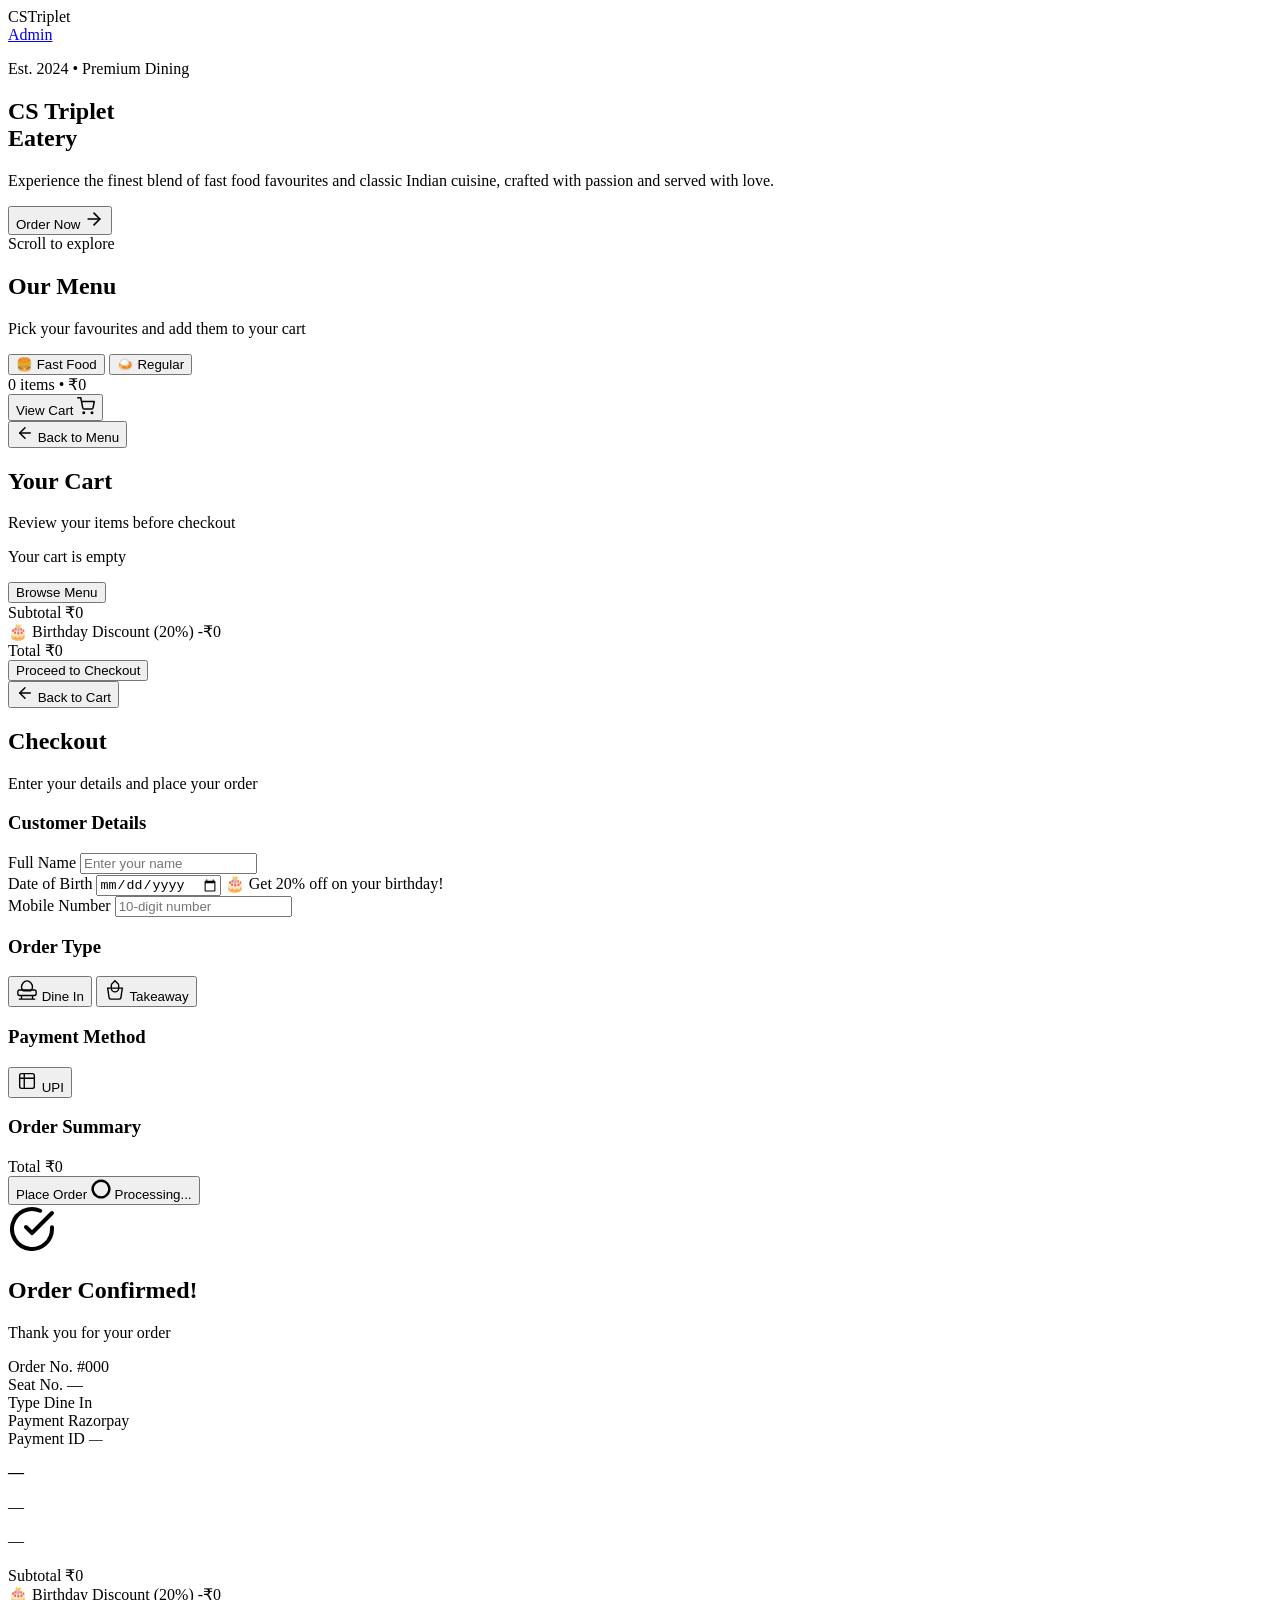
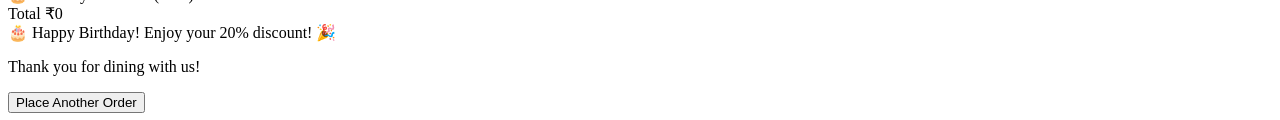
==== index.html @ 1f927024 "Add files via upload" ====
<!DOCTYPE html>
<html lang="en">
<head>
  <meta charset="UTF-8" />
  <meta name="viewport" content="width=device-width, initial-scale=1.0" />
  <title>CS Triplet Eatery — Order Online</title>
  <meta name="description" content="Order delicious fast food and regular meals from CS Triplet Eatery. Browse our menu, add to cart, and enjoy dine-in or takeaway." />
  <link rel="preconnect" href="https://fonts.googleapis.com" />
  <link rel="preconnect" href="https://fonts.gstatic.com" crossorigin />
  <link href="https://fonts.googleapis.com/css2?family=Inter:wght@300;400;500;600;700&family=Playfair+Display:wght@600;700;800&display=swap" rel="stylesheet" />
  <link rel="stylesheet" href="/css/style.css" />
</head>
<body>
  <!-- ═══════════════════════════════════════════════════════════════════════ -->
  <!-- HERO SECTION                                                          -->
  <!-- ═══════════════════════════════════════════════════════════════════════ -->
  <section id="hero-section" class="section">
    <div class="hero-bg-effects">
      <div class="hero-orb hero-orb--1"></div>
      <div class="hero-orb hero-orb--2"></div>
      <div class="hero-orb hero-orb--3"></div>
    </div>
    <nav class="hero-nav">
      <div class="hero-nav__logo">CS<span>Triplet</span></div>
      <a href="/admin" class="hero-nav__admin-link">Admin</a>
    </nav>
    <div class="hero-content">
      <p class="hero-tag">Est. 2024 • Premium Dining</p>
      <h1 class="hero-title">CS Triplet<br /><span>Eatery</span></h1>
      <p class="hero-subtitle">Experience the finest blend of fast food favourites and classic Indian cuisine, crafted with passion and served with love.</p>
      <button id="hero-cta" class="btn btn--primary btn--lg" onclick="document.getElementById('menu-section').scrollIntoView({behavior:'smooth'})">
        <span>Order Now</span>
        <svg width="20" height="20" viewBox="0 0 24 24" fill="none" stroke="currentColor" stroke-width="2" stroke-linecap="round" stroke-linejoin="round"><line x1="5" y1="12" x2="19" y2="12"/><polyline points="12 5 19 12 12 19"/></svg>
      </button>
    </div>
    <div class="hero-scroll-hint">
      <span>Scroll to explore</span>
      <div class="hero-scroll-hint__arrow"></div>
    </div>
  </section>

  <!-- ═══════════════════════════════════════════════════════════════════════ -->
  <!-- MENU SECTION                                                          -->
  <!-- ═══════════════════════════════════════════════════════════════════════ -->
  <section id="menu-section" class="section">
    <div class="section-container">

      <div class="section-header">
        <h2 class="section-title">Our Menu</h2>
        <p class="section-desc">Pick your favourites and add them to your cart</p>
      </div>

      <!-- Category Tabs -->
      <div class="menu-tabs">
        <button class="menu-tab active" data-category="fast_food" onclick="switchCategory('fast_food', this)">🍔 Fast Food</button>
        <button class="menu-tab" data-category="regular" onclick="switchCategory('regular', this)">🍛 Regular</button>
      </div>

      <!-- Menu Grid -->
      <div id="menu-grid" class="menu-grid"></div>

      <!-- Cart Summary Bar -->
      <div id="cart-bar" class="cart-bar hidden">
        <div class="cart-bar__info">
          <span id="cart-bar-count">0 items</span>
          <span class="cart-bar__dot">•</span>
          <span id="cart-bar-total">₹0</span>
        </div>
        <button class="btn btn--primary" onclick="showSection('cart-section')">
          View Cart
          <svg width="18" height="18" viewBox="0 0 24 24" fill="none" stroke="currentColor" stroke-width="2" stroke-linecap="round" stroke-linejoin="round"><circle cx="9" cy="21" r="1"/><circle cx="20" cy="21" r="1"/><path d="M1 1h4l2.68 13.39a2 2 0 0 0 2 1.61h9.72a2 2 0 0 0 2-1.61L23 6H6"/></svg>
        </button>
      </div>
    </div>
  </section>

  <!-- ═══════════════════════════════════════════════════════════════════════ -->
  <!-- CART SECTION                                                          -->
  <!-- ═══════════════════════════════════════════════════════════════════════ -->
  <section id="cart-section" class="section">
    <div class="section-container">
      <button class="back-btn" onclick="closeOverlay()">
        <svg width="18" height="18" viewBox="0 0 24 24" fill="none" stroke="currentColor" stroke-width="2" stroke-linecap="round" stroke-linejoin="round"><line x1="19" y1="12" x2="5" y2="12"/><polyline points="12 19 5 12 12 5"/></svg>
        Back to Menu
      </button>
      <div class="section-header">
        <h2 class="section-title">Your Cart</h2>
        <p class="section-desc">Review your items before checkout</p>
      </div>

      <div id="cart-items" class="cart-items"></div>

      <div id="cart-empty" class="cart-empty hidden">
        <p>Your cart is empty</p>
        <button class="btn btn--outline" onclick="showSection('menu-section')">Browse Menu</button>
      </div>

      <div id="cart-summary" class="cart-summary">
        <div class="cart-summary__row">
          <span>Subtotal</span>
          <span id="cart-subtotal">₹0</span>
        </div>
        <div id="cart-discount-row" class="cart-summary__row cart-summary__row--discount hidden">
          <span>🎂 Birthday Discount (20%)</span>
          <span id="cart-discount">-₹0</span>
        </div>
        <div class="cart-summary__row cart-summary__row--total">
          <span>Total</span>
          <span id="cart-total">₹0</span>
        </div>
        <button id="checkout-btn" class="btn btn--primary btn--lg btn--full" onclick="showSection('checkout-section')">
          Proceed to Checkout
        </button>
      </div>
    </div>
  </section>

  <!-- ═══════════════════════════════════════════════════════════════════════ -->
  <!-- CHECKOUT SECTION                                                      -->
  <!-- ═══════════════════════════════════════════════════════════════════════ -->
  <section id="checkout-section" class="section">
    <div class="section-container">
      <button class="back-btn" onclick="closeOverlay(); showSection('cart-section')">
        <svg width="18" height="18" viewBox="0 0 24 24" fill="none" stroke="currentColor" stroke-width="2" stroke-linecap="round" stroke-linejoin="round"><line x1="19" y1="12" x2="5" y2="12"/><polyline points="12 19 5 12 12 5"/></svg>
        Back to Cart
      </button>
      <div class="section-header">
        <h2 class="section-title">Checkout</h2>
        <p class="section-desc">Enter your details and place your order</p>
      </div>

      <form id="checkout-form" class="checkout-form" onsubmit="placeOrder(event)">
        <!-- Customer Details -->
        <div class="form-card">
          <h3 class="form-card__title">Customer Details</h3>
          <div class="form-group">
            <label for="cust-name">Full Name</label>
            <input type="text" id="cust-name" placeholder="Enter your name" required />
          </div>
          <div class="form-row">
            <div class="form-group">
              <label for="cust-dob">Date of Birth</label>
              <input type="date" id="cust-dob" />
              <span class="form-hint">🎂 Get 20% off on your birthday!</span>
            </div>
            <div class="form-group">
              <label for="cust-mobile">Mobile Number</label>
              <input type="tel" id="cust-mobile" placeholder="10-digit number" pattern="[0-9]{10}" maxlength="10" required />
            </div>
          </div>
        </div>

        <!-- Order Type -->
        <div class="form-card">
          <h3 class="form-card__title">Order Type</h3>
          <div class="toggle-group">
            <button type="button" class="toggle-btn active" data-value="dine_in" onclick="selectToggle(this, 'order-type')">
              <svg width="22" height="22" viewBox="0 0 24 24" fill="none" stroke="currentColor" stroke-width="1.5"><path d="M3 22h18M6 18v4M18 18v4M4 18h16a2 2 0 002-2v-2a2 2 0 00-2-2H4a2 2 0 00-2 2v2a2 2 0 002 2zM12 2C9 2 6 5 6 9c0 2 1 3 2 4h8c1-1 2-2 2-4 0-4-3-7-6-7z"/></svg>
              Dine In
            </button>
            <button type="button" class="toggle-btn" data-value="takeaway" onclick="selectToggle(this, 'order-type')">
              <svg width="22" height="22" viewBox="0 0 24 24" fill="none" stroke="currentColor" stroke-width="1.5"><path d="M16 6l-4-4-4 4M8 6v4a4 4 0 008 0V6M4 10h16l-1.5 10a2 2 0 01-2 2H7.5a2 2 0 01-2-2L4 10z"/></svg>
              Takeaway
            </button>
          </div>
          <input type="hidden" id="order-type" value="dine_in" />
        </div>

        <!-- Payment Method (UPI Only) -->
        <div class="form-card">
          <h3 class="form-card__title">Payment Method</h3>
          <div class="toggle-group">
            <button type="button" class="toggle-btn active" data-value="upi" style="pointer-events:none;">
              <svg width="22" height="22" viewBox="0 0 24 24" fill="none" stroke="currentColor" stroke-width="1.5"><rect x="4" y="4" width="16" height="16" rx="2"/><path d="M4 9h16M9 4v16"/></svg>
              UPI
            </button>
          </div>
          <input type="hidden" id="payment-method" value="upi" />
        </div>

        <!-- Order Summary -->
        <div class="form-card form-card--summary">
          <h3 class="form-card__title">Order Summary</h3>
          <div id="checkout-items-list" class="checkout-items-list"></div>
          <div class="cart-summary__row cart-summary__row--total" style="margin-top:16px;">
            <span>Total</span>
            <span id="checkout-total">₹0</span>
          </div>
        </div>

        <button type="submit" id="place-order-btn" class="btn btn--primary btn--lg btn--full">
          <span class="btn__text">Place Order</span>
          <span class="btn__loader hidden">
            <svg class="spinner" width="20" height="20" viewBox="0 0 24 24"><circle cx="12" cy="12" r="10" stroke="currentColor" stroke-width="3" fill="none" stroke-dasharray="60" stroke-linecap="round"><animateTransform attributeName="transform" type="rotate" from="0 12 12" to="360 12 12" dur="0.8s" repeatCount="indefinite"/></circle></svg>
            Processing...
          </span>
        </button>
      </form>
    </div>
  </section>

  <!-- ═══════════════════════════════════════════════════════════════════════ -->
  <!-- RECEIPT SECTION                                                       -->
  <!-- ═══════════════════════════════════════════════════════════════════════ -->
  <section id="receipt-section" class="section">
    <div class="section-container">
      <div class="receipt-card">
        <div class="receipt-header">
          <div class="receipt-success-icon">
            <svg width="48" height="48" viewBox="0 0 24 24" fill="none" stroke="currentColor" stroke-width="2" stroke-linecap="round" stroke-linejoin="round"><path d="M22 11.08V12a10 10 0 1 1-5.93-9.14"/><polyline points="22 4 12 14.01 9 11.01"/></svg>
          </div>
          <h2 class="receipt-title">Order Confirmed!</h2>
          <p class="receipt-subtitle">Thank you for your order</p>
        </div>

        <div class="receipt-body">
          <div class="receipt-meta">
            <div class="receipt-meta__item">
              <span class="receipt-meta__label">Order No.</span>
              <span class="receipt-meta__value" id="receipt-order-no">#000</span>
            </div>
            <div class="receipt-meta__item" id="receipt-seat-wrapper">
              <span class="receipt-meta__label">Seat No.</span>
              <span class="receipt-meta__value" id="receipt-seat-no">—</span>
            </div>
            <div class="receipt-meta__item">
              <span class="receipt-meta__label">Type</span>
              <span class="receipt-meta__value" id="receipt-type">Dine In</span>
            </div>
            <div class="receipt-meta__item">
              <span class="receipt-meta__label">Payment</span>
              <span class="receipt-meta__value" id="receipt-payment">Razorpay</span>
            </div>
            <div class="receipt-meta__item">
              <span class="receipt-meta__label">Payment ID</span>
              <span class="receipt-meta__value" id="receipt-payment-id" style="font-size: 0.85rem;">—</span>
            </div>
          </div>

          <div class="receipt-divider"></div>

          <div class="receipt-customer">
            <p><strong id="receipt-name">—</strong></p>
            <p id="receipt-mobile">—</p>
            <p id="receipt-datetime">—</p>
          </div>

          <div class="receipt-divider"></div>

          <div id="receipt-items" class="receipt-items"></div>

          <div class="receipt-divider"></div>

          <div class="receipt-totals">
            <div class="receipt-totals__row">
              <span>Subtotal</span>
              <span id="receipt-subtotal">₹0</span>
            </div>
            <div id="receipt-discount-row" class="receipt-totals__row receipt-totals__row--discount hidden">
              <span>🎂 Birthday Discount (20%)</span>
              <span id="receipt-discount">-₹0</span>
            </div>
            <div class="receipt-totals__row receipt-totals__row--total">
              <span>Total</span>
              <span id="receipt-total">₹0</span>
            </div>
          </div>



          <div id="receipt-birthday-banner" class="receipt-birthday hidden">
            🎂 Happy Birthday! Enjoy your 20% discount! 🎉
          </div>
        </div>

        <div class="receipt-footer">
          <p>Thank you for dining with us!</p>
          <button class="btn btn--outline btn--lg" onclick="newOrder()">Place Another Order</button>
        </div>
      </div>
    </div>
  </section>

  <script src="https://checkout.razorpay.com/v1/checkout.js"></script>
  <script src="/js/app.js"></script>
</body>
</html>
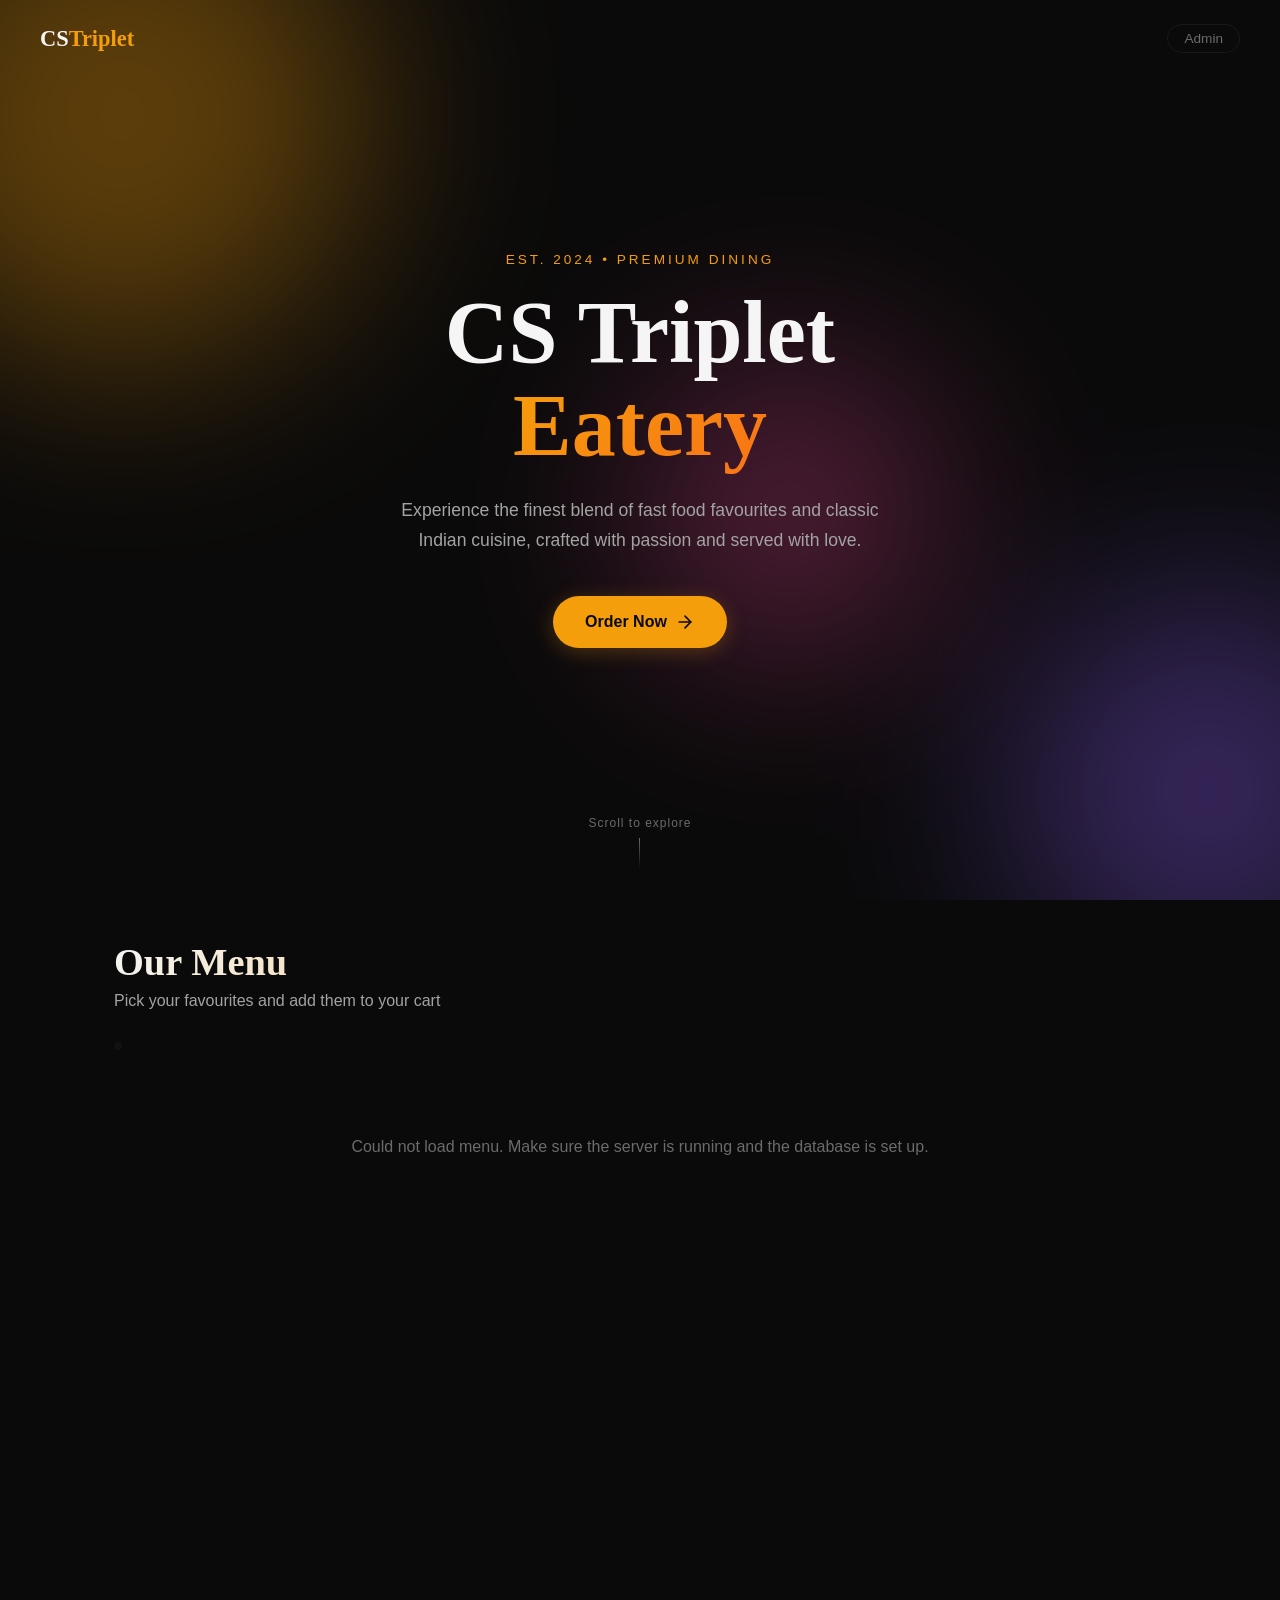
==== commit 1ebdb578: "Add files via upload" ====
--- a/index.html
+++ b/index.html
@@ -50,11 +50,8 @@
         <p class="section-desc">Pick your favourites and add them to your cart</p>
       </div>
 
-      <!-- Category Tabs -->
-      <div class="menu-tabs">
-        <button class="menu-tab active" data-category="fast_food" onclick="switchCategory('fast_food', this)">🍔 Fast Food</button>
-        <button class="menu-tab" data-category="regular" onclick="switchCategory('regular', this)">🍛 Regular</button>
-      </div>
+      <!-- Category Tabs (built dynamically from API) -->
+      <div class="menu-tabs" id="menu-tabs"></div>
 
       <!-- Menu Grid -->
       <div id="menu-grid" class="menu-grid"></div>
--- a/css/style.css
+++ b/css/style.css
@@ -0,0 +1,849 @@
+/* ═══════════════════════════════════════════════════════════════════════════
+   CS Triplet Eatery — Design System & Styles
+   ═══════════════════════════════════════════════════════════════════════════ */
+
+/* ─── CSS Variables ───────────────────────────────────────────────────────── */
+:root {
+  /* Colors */
+  --bg-primary: #0a0a0a;
+  --bg-secondary: #111111;
+  --bg-card: #161616;
+  --bg-card-hover: #1c1c1c;
+  --bg-elevated: #1f1f1f;
+  --bg-glass: rgba(255, 255, 255, 0.04);
+  --bg-glass-hover: rgba(255, 255, 255, 0.07);
+
+  --accent: #f59e0b;
+  --accent-hover: #d97706;
+  --accent-glow: rgba(245, 158, 11, 0.25);
+  --accent-soft: rgba(245, 158, 11, 0.1);
+
+  --text-primary: #f5f5f5;
+  --text-secondary: #a3a3a3;
+  --text-muted: #6b6b6b;
+  --text-on-accent: #0a0a0a;
+
+  --border: rgba(255, 255, 255, 0.06);
+  --border-focus: rgba(245, 158, 11, 0.4);
+
+  --success: #22c55e;
+  --success-soft: rgba(34, 197, 94, 0.12);
+  --danger: #ef4444;
+  --danger-soft: rgba(239, 68, 68, 0.12);
+
+  /* Typography */
+  --font-body: 'Inter', -apple-system, BlinkMacSystemFont, sans-serif;
+  --font-display: 'Playfair Display', Georgia, serif;
+
+  /* Spacing */
+  --container-max: 1100px;
+  --section-pad: 40px 24px;
+
+  /* Radius */
+  --radius-sm: 8px;
+  --radius-md: 12px;
+  --radius-lg: 16px;
+  --radius-xl: 24px;
+  --radius-full: 9999px;
+
+  /* Transitions */
+  --ease: cubic-bezier(0.4, 0, 0.2, 1);
+  --duration: 0.25s;
+}
+
+/* ─── Reset ───────────────────────────────────────────────────────────────── */
+*, *::before, *::after {
+  box-sizing: border-box;
+  margin: 0;
+  padding: 0;
+}
+
+html {
+  scroll-behavior: smooth;
+  -webkit-font-smoothing: antialiased;
+  -moz-osx-font-smoothing: grayscale;
+}
+
+body {
+  font-family: var(--font-body);
+  background: var(--bg-primary);
+  color: var(--text-primary);
+  min-height: 100vh;
+  overflow-x: hidden;
+}
+
+a { color: var(--accent); text-decoration: none; }
+button { cursor: pointer; font-family: inherit; }
+input, select, textarea { font-family: inherit; }
+img { max-width: 100%; display: block; }
+
+/* ─── Sections ────────────────────────────────────────────────────────────── */
+.section {
+  display: none;
+  min-height: 100vh;
+  animation: fadeSlideIn 0.5s var(--ease) both;
+}
+.section.active { display: block; }
+
+/* Hero and Menu are always visible as a scrollable page */
+#hero-section,
+#menu-section {
+  display: block;
+}
+#hero-section { animation: none; }
+
+/* Cart, Checkout, Receipt act as full-page overlays */
+#cart-section,
+#checkout-section,
+#receipt-section {
+  position: fixed;
+  inset: 0;
+  z-index: 150;
+  background: var(--bg-primary);
+  overflow-y: auto;
+}
+
+@keyframes fadeSlideIn {
+  from { opacity: 0; transform: translateY(20px); }
+  to   { opacity: 1; transform: translateY(0); }
+}
+
+.section-container {
+  max-width: var(--container-max);
+  margin: 0 auto;
+  padding: var(--section-pad);
+  padding-bottom: 120px;
+}
+
+.section-header { margin-bottom: 32px; }
+.section-title {
+  font-family: var(--font-display);
+  font-size: 2.4rem;
+  font-weight: 700;
+  margin-bottom: 8px;
+  background: linear-gradient(135deg, var(--text-primary), var(--accent));
+  -webkit-background-clip: text;
+  -webkit-text-fill-color: transparent;
+  background-clip: text;
+}
+.section-desc {
+  color: var(--text-secondary);
+  font-size: 1rem;
+}
+
+/* ─── Back Button ─────────────────────────────────────────────────────────── */
+.back-btn {
+  display: inline-flex;
+  align-items: center;
+  gap: 6px;
+  background: none;
+  border: none;
+  color: var(--text-secondary);
+  font-size: 0.9rem;
+  padding: 8px 0;
+  margin-bottom: 16px;
+  transition: color var(--duration) var(--ease);
+}
+.back-btn:hover { color: var(--accent); }
+
+/* ═══════════════════════════════════════════════════════════════════════════
+   BUTTONS
+   ═══════════════════════════════════════════════════════════════════════════ */
+.btn {
+  display: inline-flex;
+  align-items: center;
+  justify-content: center;
+  gap: 8px;
+  padding: 12px 24px;
+  border: none;
+  border-radius: var(--radius-full);
+  font-weight: 600;
+  font-size: 0.9rem;
+  transition: all var(--duration) var(--ease);
+  white-space: nowrap;
+}
+.btn--primary {
+  background: var(--accent);
+  color: var(--text-on-accent);
+  box-shadow: 0 4px 20px var(--accent-glow);
+}
+.btn--primary:hover {
+  background: var(--accent-hover);
+  transform: translateY(-1px);
+  box-shadow: 0 6px 28px var(--accent-glow);
+}
+.btn--outline {
+  background: transparent;
+  border: 1.5px solid var(--border);
+  color: var(--text-primary);
+}
+.btn--outline:hover {
+  border-color: var(--accent);
+  color: var(--accent);
+}
+.btn--lg { padding: 16px 32px; font-size: 1rem; }
+.btn--full { width: 100%; }
+.btn--sm { padding: 8px 16px; font-size: 0.8rem; }
+.btn--danger { background: var(--danger); color: white; box-shadow: none; }
+.btn--danger:hover { background: #dc2626; }
+
+/* ═══════════════════════════════════════════════════════════════════════════
+   HERO SECTION
+   ═══════════════════════════════════════════════════════════════════════════ */
+#hero-section {
+  position: relative;
+  display: flex;
+  flex-direction: column;
+  justify-content: center;
+  align-items: center;
+  text-align: center;
+  padding: 40px 24px;
+  overflow: hidden;
+}
+#hero-section.active { display: flex; }
+
+.hero-bg-effects {
+  position: absolute;
+  inset: 0;
+  pointer-events: none;
+  overflow: hidden;
+}
+.hero-orb {
+  position: absolute;
+  border-radius: 50%;
+  filter: blur(100px);
+  opacity: 0.35;
+}
+.hero-orb--1 {
+  width: 500px; height: 500px;
+  background: var(--accent);
+  top: -15%; left: -10%;
+  animation: orbFloat 12s ease-in-out infinite alternate;
+}
+.hero-orb--2 {
+  width: 400px; height: 400px;
+  background: #8b5cf6;
+  bottom: -10%; right: -10%;
+  animation: orbFloat 10s ease-in-out infinite alternate-reverse;
+}
+.hero-orb--3 {
+  width: 300px; height: 300px;
+  background: #ec4899;
+  top: 40%; left: 50%;
+  animation: orbFloat 14s ease-in-out infinite alternate;
+}
+
+@keyframes orbFloat {
+  from { transform: translate(0, 0) scale(1); }
+  to   { transform: translate(40px, -30px) scale(1.15); }
+}
+
+.hero-nav {
+  position: absolute;
+  top: 0; left: 0; right: 0;
+  display: flex;
+  justify-content: space-between;
+  align-items: center;
+  padding: 24px 40px;
+  z-index: 2;
+}
+.hero-nav__logo {
+  font-family: var(--font-display);
+  font-size: 1.4rem;
+  font-weight: 700;
+  color: var(--text-primary);
+}
+.hero-nav__logo span { color: var(--accent); }
+.hero-nav__admin-link {
+  font-size: 0.85rem;
+  color: var(--text-muted);
+  border: 1px solid var(--border);
+  padding: 6px 16px;
+  border-radius: var(--radius-full);
+  transition: all var(--duration) var(--ease);
+}
+.hero-nav__admin-link:hover {
+  color: var(--accent);
+  border-color: var(--accent);
+}
+
+.hero-content {
+  position: relative;
+  z-index: 1;
+  max-width: 700px;
+}
+.hero-tag {
+  font-size: 0.85rem;
+  letter-spacing: 3px;
+  text-transform: uppercase;
+  color: var(--accent);
+  margin-bottom: 20px;
+  font-weight: 500;
+}
+.hero-title {
+  font-family: var(--font-display);
+  font-size: clamp(3rem, 8vw, 5.5rem);
+  font-weight: 800;
+  line-height: 1.05;
+  margin-bottom: 24px;
+}
+.hero-title span {
+  background: linear-gradient(135deg, var(--accent), #f97316);
+  -webkit-background-clip: text;
+  -webkit-text-fill-color: transparent;
+  background-clip: text;
+}
+.hero-subtitle {
+  color: var(--text-secondary);
+  font-size: 1.1rem;
+  line-height: 1.7;
+  margin-bottom: 40px;
+  max-width: 520px;
+  margin-left: auto;
+  margin-right: auto;
+}
+
+.hero-scroll-hint {
+  position: absolute;
+  bottom: 32px;
+  display: flex;
+  flex-direction: column;
+  align-items: center;
+  gap: 8px;
+  color: var(--text-muted);
+  font-size: 0.75rem;
+  letter-spacing: 1px;
+  z-index: 1;
+}
+.hero-scroll-hint__arrow {
+  width: 1px;
+  height: 30px;
+  background: linear-gradient(to bottom, var(--text-muted), transparent);
+  animation: scrollPulse 2s ease-in-out infinite;
+}
+@keyframes scrollPulse {
+  0%, 100% { opacity: 0.3; transform: scaleY(0.7); }
+  50%      { opacity: 1;   transform: scaleY(1); }
+}
+
+/* ═══════════════════════════════════════════════════════════════════════════
+   MENU
+   ═══════════════════════════════════════════════════════════════════════════ */
+.menu-tabs {
+  display: flex;
+  gap: 8px;
+  margin-bottom: 28px;
+  background: var(--bg-secondary);
+  padding: 4px;
+  border-radius: var(--radius-full);
+  width: fit-content;
+}
+.menu-tab {
+  padding: 10px 24px;
+  border: none;
+  background: transparent;
+  color: var(--text-secondary);
+  font-size: 0.9rem;
+  font-weight: 500;
+  border-radius: var(--radius-full);
+  transition: all var(--duration) var(--ease);
+}
+.menu-tab.active {
+  background: var(--accent);
+  color: var(--text-on-accent);
+}
+.menu-tab:hover:not(.active) {
+  color: var(--text-primary);
+  background: var(--bg-glass-hover);
+}
+
+.menu-grid {
+  display: grid;
+  grid-template-columns: repeat(auto-fill, minmax(280px, 1fr));
+  gap: 16px;
+}
+
+/* Menu Card */
+.menu-card {
+  background: var(--bg-card);
+  border: 1px solid var(--border);
+  border-radius: var(--radius-lg);
+  overflow: hidden;
+  display: flex;
+  flex-direction: column;
+  transition: all var(--duration) var(--ease);
+}
+.menu-card:hover {
+  background: var(--bg-card-hover);
+  border-color: rgba(255,255,255,0.1);
+  transform: translateY(-4px);
+}
+.menu-card__img {
+  width: 100%;
+  height: 180px;
+  object-fit: cover;
+  border-bottom: 1px solid var(--border);
+}
+.menu-card__content {
+  padding: 20px;
+  display: flex;
+  justify-content: space-between;
+  align-items: center;
+  gap: 16px;
+  flex: 1;
+}
+.menu-card__info { flex: 1; }
+.menu-card__name {
+  font-weight: 600;
+  font-size: 1rem;
+  margin-bottom: 4px;
+}
+.menu-card__price {
+  color: var(--accent);
+  font-weight: 700;
+  font-size: 1.1rem;
+}
+.menu-card__actions {
+  display: flex;
+  align-items: center;
+  gap: 8px;
+}
+.menu-card__add-btn {
+  width: 40px; height: 40px;
+  border: 1.5px solid var(--accent);
+  border-radius: 50%;
+  background: transparent;
+  color: var(--accent);
+  font-size: 1.3rem;
+  display: flex;
+  align-items: center;
+  justify-content: center;
+  transition: all var(--duration) var(--ease);
+}
+.menu-card__add-btn:hover {
+  background: var(--accent);
+  color: var(--text-on-accent);
+  transform: scale(1.1);
+}
+
+/* Quantity Controls (shown when item is in cart) */
+.qty-controls {
+  display: flex;
+  align-items: center;
+  gap: 4px;
+  background: var(--bg-elevated);
+  border-radius: var(--radius-full);
+  padding: 4px;
+}
+.qty-btn {
+  width: 32px; height: 32px;
+  border: none;
+  border-radius: 50%;
+  background: var(--bg-glass-hover);
+  color: var(--text-primary);
+  font-size: 1rem;
+  display: flex;
+  align-items: center;
+  justify-content: center;
+  transition: all var(--duration) var(--ease);
+}
+.qty-btn:hover {
+  background: var(--accent);
+  color: var(--text-on-accent);
+}
+.qty-value {
+  min-width: 28px;
+  text-align: center;
+  font-weight: 600;
+  font-size: 0.95rem;
+}
+
+/* ═══════════════════════════════════════════════════════════════════════════
+   CART BAR (bottom sticky)
+   ═══════════════════════════════════════════════════════════════════════════ */
+.cart-bar {
+  position: fixed;
+  bottom: 24px;
+  left: 50%;
+  transform: translateX(-50%);
+  background: var(--bg-elevated);
+  border: 1px solid var(--border);
+  border-radius: var(--radius-full);
+  padding: 12px 12px 12px 28px;
+  display: flex;
+  align-items: center;
+  gap: 20px;
+  z-index: 100;
+  backdrop-filter: blur(20px);
+  -webkit-backdrop-filter: blur(20px);
+  box-shadow: 0 12px 40px rgba(0,0,0,0.5);
+  animation: slideUp 0.4s var(--ease) both;
+}
+.cart-bar.hidden { display: none; }
+
+@keyframes slideUp {
+  from { opacity: 0; transform: translateX(-50%) translateY(30px); }
+  to   { opacity: 1; transform: translateX(-50%) translateY(0); }
+}
+
+.cart-bar__info {
+  display: flex;
+  align-items: center;
+  gap: 8px;
+  font-size: 0.9rem;
+  color: var(--text-secondary);
+}
+.cart-bar__dot { color: var(--text-muted); }
+
+/* ═══════════════════════════════════════════════════════════════════════════
+   CART ITEMS
+   ═══════════════════════════════════════════════════════════════════════════ */
+.cart-items {
+  display: flex;
+  flex-direction: column;
+  gap: 12px;
+  margin-bottom: 24px;
+}
+.cart-item {
+  background: var(--bg-card);
+  border: 1px solid var(--border);
+  border-radius: var(--radius-md);
+  padding: 16px 20px;
+  display: flex;
+  align-items: center;
+  justify-content: space-between;
+  gap: 16px;
+  transition: all var(--duration) var(--ease);
+}
+.cart-item:hover { border-color: rgba(255,255,255,0.1); }
+.cart-item__info { flex: 1; }
+.cart-item__name { font-weight: 600; margin-bottom: 2px; }
+.cart-item__price { color: var(--text-secondary); font-size: 0.85rem; }
+.cart-item__total {
+  font-weight: 700;
+  color: var(--accent);
+  font-size: 1rem;
+  min-width: 70px;
+  text-align: right;
+}
+
+.cart-empty {
+  text-align: center;
+  padding: 80px 24px;
+  color: var(--text-muted);
+  font-size: 1.1rem;
+}
+.cart-empty.hidden { display: none; }
+.cart-empty p { margin-bottom: 20px; }
+
+/* Cart Summary */
+.cart-summary {
+  background: var(--bg-card);
+  border: 1px solid var(--border);
+  border-radius: var(--radius-lg);
+  padding: 24px;
+}
+.cart-summary__row {
+  display: flex;
+  justify-content: space-between;
+  padding: 10px 0;
+  color: var(--text-secondary);
+  font-size: 0.95rem;
+}
+.cart-summary__row--discount { color: var(--success); }
+.cart-summary__row--discount.hidden { display: none; }
+.cart-summary__row--total {
+  border-top: 1px solid var(--border);
+  margin-top: 8px;
+  padding-top: 16px;
+  color: var(--text-primary);
+  font-size: 1.15rem;
+  font-weight: 700;
+}
+
+/* ═══════════════════════════════════════════════════════════════════════════
+   CHECKOUT FORM
+   ═══════════════════════════════════════════════════════════════════════════ */
+.checkout-form {
+  display: flex;
+  flex-direction: column;
+  gap: 20px;
+}
+
+.form-card {
+  background: var(--bg-card);
+  border: 1px solid var(--border);
+  border-radius: var(--radius-lg);
+  padding: 24px;
+}
+.form-card__title {
+  font-size: 1rem;
+  font-weight: 600;
+  margin-bottom: 20px;
+  color: var(--text-primary);
+}
+
+.form-group {
+  margin-bottom: 16px;
+}
+.form-group:last-child { margin-bottom: 0; }
+.form-group label {
+  display: block;
+  font-size: 0.85rem;
+  color: var(--text-secondary);
+  margin-bottom: 8px;
+  font-weight: 500;
+}
+.form-group input {
+  width: 100%;
+  padding: 12px 16px;
+  background: var(--bg-secondary);
+  border: 1.5px solid var(--border);
+  border-radius: var(--radius-sm);
+  color: var(--text-primary);
+  font-size: 0.95rem;
+  transition: border-color var(--duration) var(--ease);
+}
+.form-group input:focus {
+  outline: none;
+  border-color: var(--accent);
+  box-shadow: 0 0 0 3px var(--accent-soft);
+}
+.form-group input::placeholder { color: var(--text-muted); }
+.form-hint {
+  display: block;
+  font-size: 0.78rem;
+  color: var(--text-muted);
+  margin-top: 6px;
+}
+
+.form-row {
+  display: grid;
+  grid-template-columns: 1fr 1fr;
+  gap: 16px;
+}
+
+/* Toggle Group */
+.toggle-group {
+  display: grid;
+  grid-template-columns: 1fr 1fr;
+  gap: 10px;
+}
+.toggle-group--3 {
+  grid-template-columns: 1fr 1fr 1fr;
+}
+.toggle-btn {
+  display: flex;
+  flex-direction: column;
+  align-items: center;
+  gap: 8px;
+  padding: 16px;
+  background: var(--bg-secondary);
+  border: 1.5px solid var(--border);
+  border-radius: var(--radius-md);
+  color: var(--text-secondary);
+  font-size: 0.85rem;
+  font-weight: 500;
+  transition: all var(--duration) var(--ease);
+}
+.toggle-btn:hover {
+  border-color: rgba(255,255,255,0.15);
+  color: var(--text-primary);
+}
+.toggle-btn.active {
+  border-color: var(--accent);
+  color: var(--accent);
+  background: var(--accent-soft);
+}
+
+/* Checkout Items List */
+.checkout-items-list {
+  display: flex;
+  flex-direction: column;
+  gap: 8px;
+}
+.checkout-item-row {
+  display: flex;
+  justify-content: space-between;
+  font-size: 0.9rem;
+  color: var(--text-secondary);
+  padding: 4px 0;
+}
+.checkout-item-row span:last-child { color: var(--text-primary); font-weight: 500; }
+
+/* ═══════════════════════════════════════════════════════════════════════════
+   RECEIPT
+   ═══════════════════════════════════════════════════════════════════════════ */
+.receipt-card {
+  max-width: 500px;
+  margin: 60px auto;
+  background: var(--bg-card);
+  border: 1px solid var(--border);
+  border-radius: var(--radius-xl);
+  overflow: hidden;
+  animation: receiptPop 0.6s var(--ease) both;
+}
+
+@keyframes receiptPop {
+  from { opacity: 0; transform: scale(0.92) translateY(20px); }
+  to   { opacity: 1; transform: scale(1) translateY(0); }
+}
+
+.receipt-header {
+  text-align: center;
+  padding: 40px 24px 24px;
+  background: linear-gradient(135deg, rgba(245,158,11,0.1), rgba(139,92,246,0.05));
+}
+.receipt-success-icon {
+  display: inline-flex;
+  align-items: center;
+  justify-content: center;
+  width: 72px; height: 72px;
+  border-radius: 50%;
+  background: var(--success-soft);
+  color: var(--success);
+  margin-bottom: 16px;
+}
+.receipt-title {
+  font-family: var(--font-display);
+  font-size: 1.8rem;
+  margin-bottom: 4px;
+}
+.receipt-subtitle {
+  color: var(--text-secondary);
+  font-size: 0.95rem;
+}
+
+.receipt-body { padding: 24px; }
+
+.receipt-meta {
+  display: grid;
+  grid-template-columns: 1fr 1fr;
+  gap: 16px;
+}
+.receipt-meta__item { text-align: center; }
+.receipt-meta__label {
+  display: block;
+  font-size: 0.75rem;
+  color: var(--text-muted);
+  text-transform: uppercase;
+  letter-spacing: 1px;
+  margin-bottom: 4px;
+}
+.receipt-meta__value {
+  font-weight: 700;
+  font-size: 1.1rem;
+}
+
+.receipt-divider {
+  height: 1px;
+  background: var(--border);
+  margin: 20px 0;
+}
+
+.receipt-customer {
+  text-align: center;
+  line-height: 1.7;
+  color: var(--text-secondary);
+  font-size: 0.9rem;
+}
+
+.receipt-items {
+  display: flex;
+  flex-direction: column;
+  gap: 8px;
+}
+.receipt-item-row {
+  display: flex;
+  justify-content: space-between;
+  font-size: 0.9rem;
+  color: var(--text-secondary);
+}
+.receipt-item-row span:last-child { color: var(--text-primary); font-weight: 500; }
+
+.receipt-totals__row {
+  display: flex;
+  justify-content: space-between;
+  padding: 6px 0;
+  color: var(--text-secondary);
+  font-size: 0.95rem;
+}
+.receipt-totals__row--discount { color: var(--success); }
+.receipt-totals__row--discount.hidden { display: none; }
+.receipt-totals__row--total {
+  border-top: 1px solid var(--border);
+  padding-top: 12px;
+  margin-top: 8px;
+  font-size: 1.2rem;
+  font-weight: 700;
+  color: var(--accent);
+}
+
+.receipt-qr {
+  text-align: center;
+}
+.receipt-qr.hidden { display: none; }
+.receipt-qr__label {
+  color: var(--text-secondary);
+  font-size: 0.85rem;
+  margin-bottom: 12px;
+}
+.receipt-qr__img {
+  width: 200px;
+  height: 200px;
+  margin: 0 auto;
+  border-radius: var(--radius-md);
+}
+
+.receipt-birthday {
+  text-align: center;
+  padding: 16px;
+  margin-top: 20px;
+  background: linear-gradient(135deg, rgba(245,158,11,0.12), rgba(236,72,153,0.12));
+  border-radius: var(--radius-md);
+  font-weight: 600;
+  font-size: 0.95rem;
+}
+.receipt-birthday.hidden { display: none; }
+
+.receipt-footer {
+  text-align: center;
+  padding: 24px;
+  border-top: 1px solid var(--border);
+}
+.receipt-footer p {
+  color: var(--text-muted);
+  font-size: 0.85rem;
+  margin-bottom: 16px;
+}
+
+/* ═══════════════════════════════════════════════════════════════════════════
+   SPINNER
+   ═══════════════════════════════════════════════════════════════════════════ */
+.btn__loader { display: none; align-items: center; gap: 8px; }
+.btn__loader.hidden { display: none; }
+.btn__text.hidden { display: none; }
+.btn__loader:not(.hidden) { display: inline-flex; }
+
+/* ═══════════════════════════════════════════════════════════════════════════
+   UTILITIES
+   ═══════════════════════════════════════════════════════════════════════════ */
+.hidden { display: none !important; }
+
+/* ═══════════════════════════════════════════════════════════════════════════
+   RESPONSIVE
+   ═══════════════════════════════════════════════════════════════════════════ */
+@media (max-width: 640px) {
+  .section-title { font-size: 1.8rem; }
+  .hero-nav { padding: 16px 20px; }
+  .hero-title { font-size: 2.8rem; }
+  .menu-grid { grid-template-columns: 1fr; }
+  .form-row { grid-template-columns: 1fr; }
+  .toggle-group--3 { grid-template-columns: 1fr; }
+  .receipt-meta { grid-template-columns: 1fr 1fr; gap: 12px; }
+  .cart-bar { left: 16px; right: 16px; transform: none; }
+  @keyframes slideUp {
+    from { opacity: 0; transform: translateY(30px); }
+    to   { opacity: 1; transform: translateY(0); }
+  }
+}
